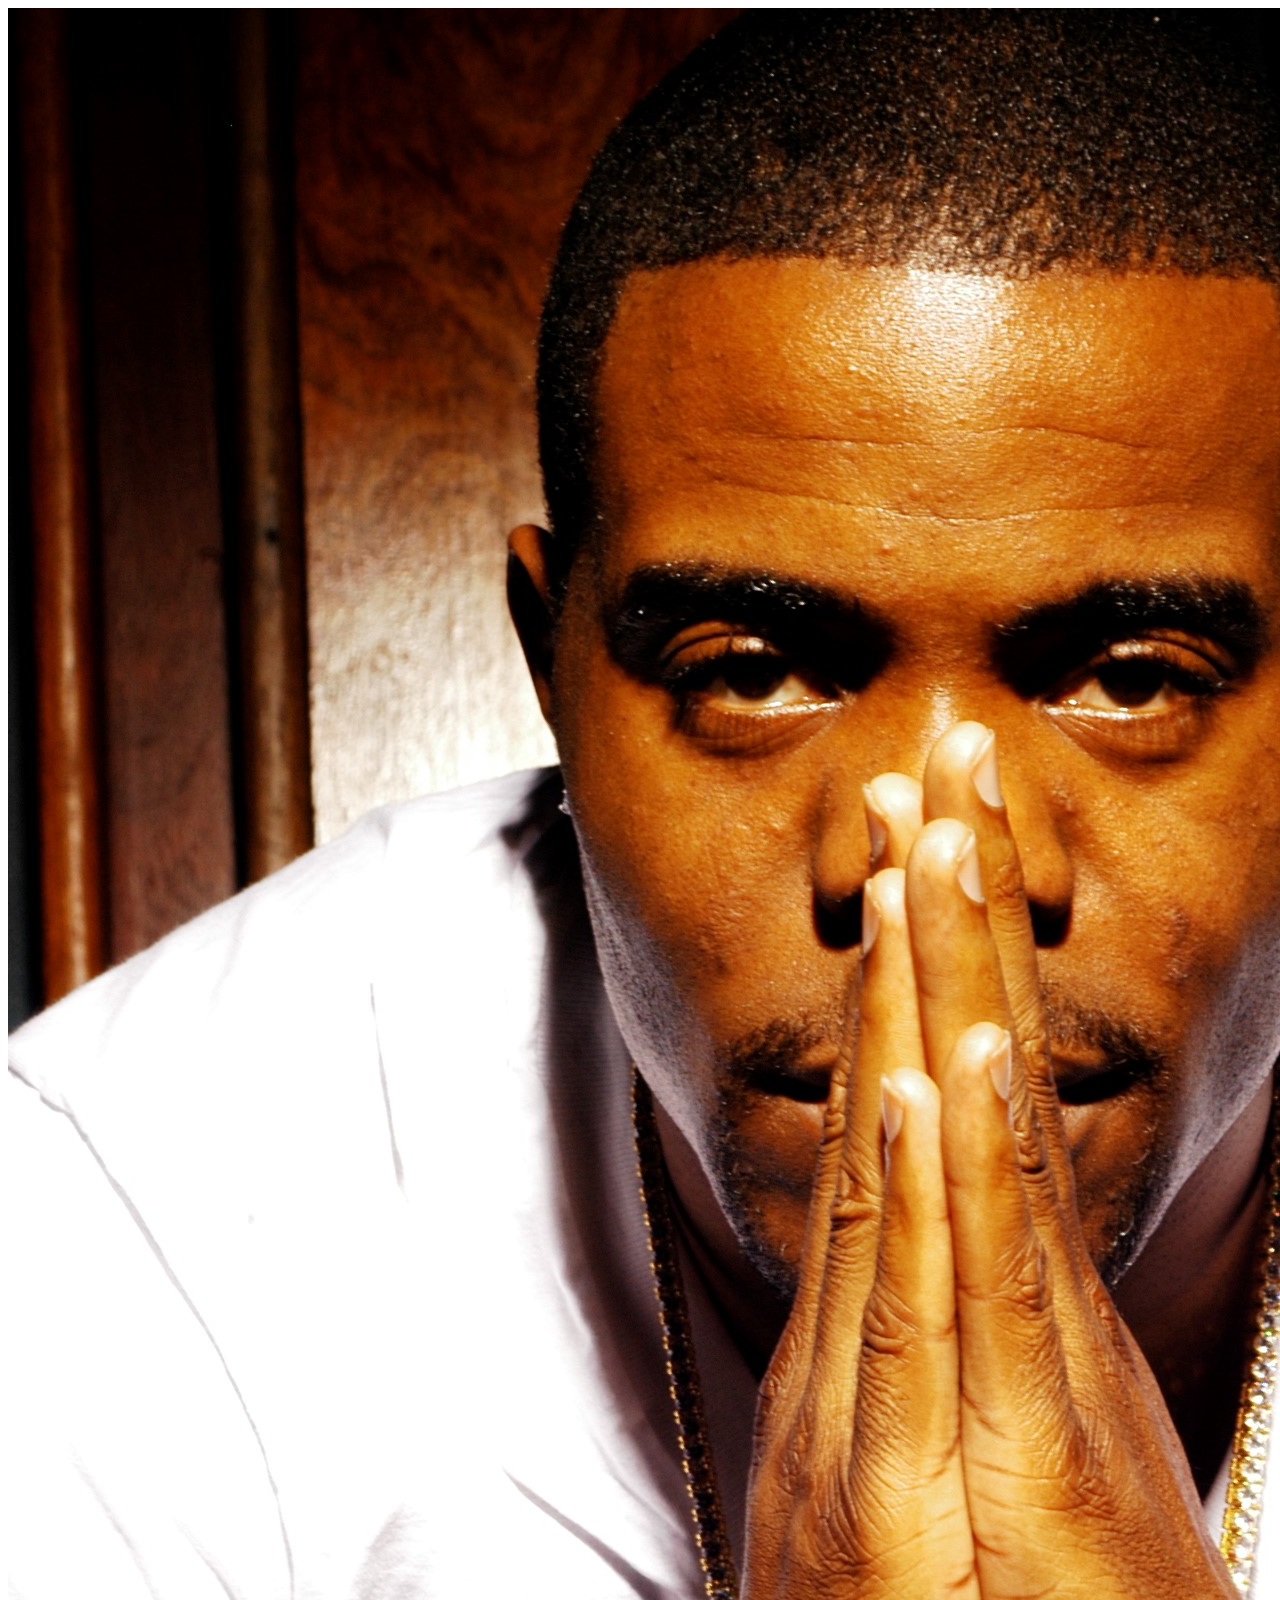
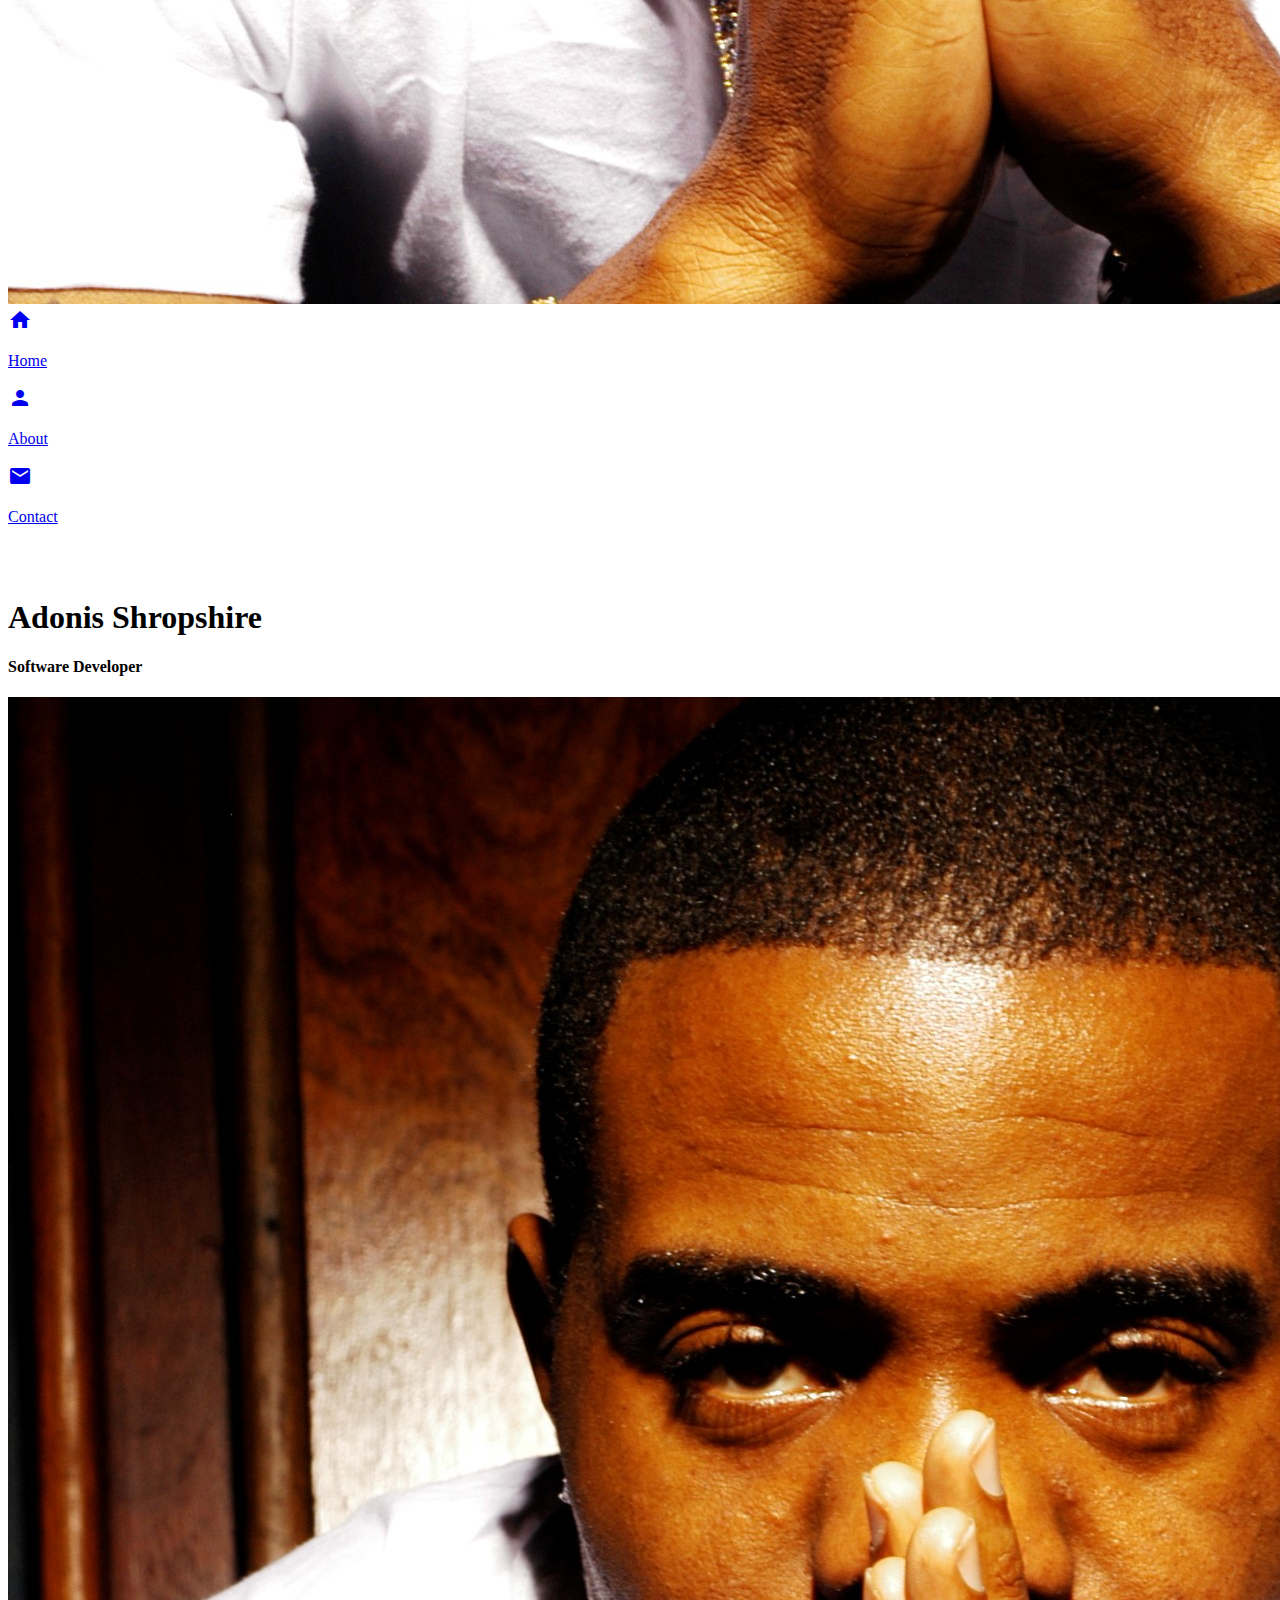
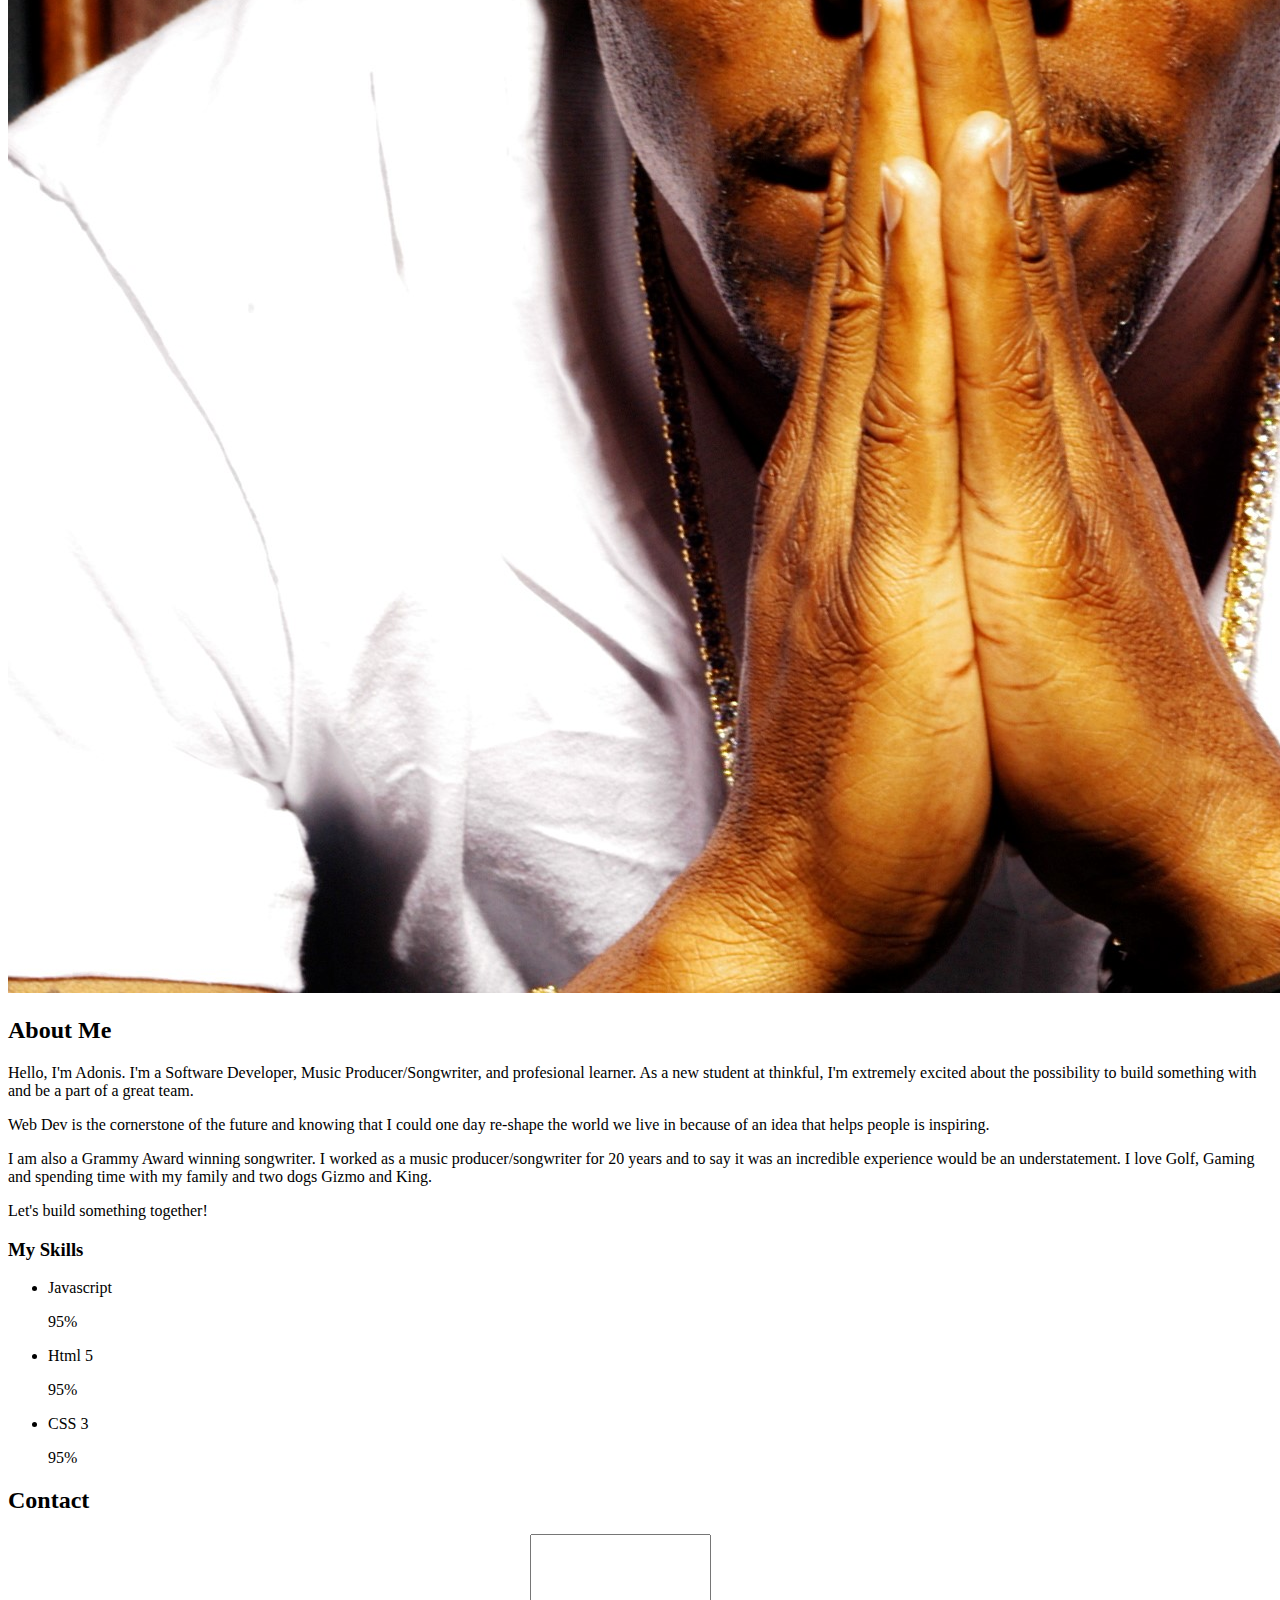
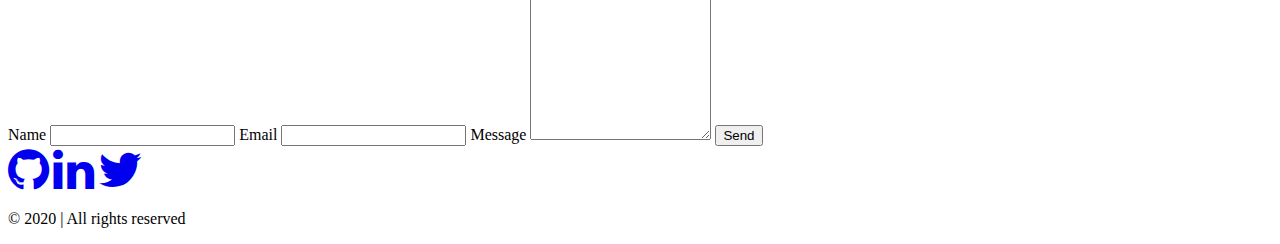
==== index.html @ 621e2a44 "Add files via upload" ====
<!doctype html>
<html>
  <head>
    <meta charset="utf-8">
    <meta name ="viewport" content = "width=device-width">
    <title>Portfolio</title>
    <link rel="stylesheet" href="https://fonts.googleapis.com/icon?family=Material+Icons"> <!--Google icons i wanted to use for my nav bar-->
    <link rel="stylesheet" href="https://maxcdn.bootstrapcdn.com/font-awesome/4.7.0/css/font-awesome.min.css"> <!--social icons link for footer-->
    <link href= "style.css" rel="stylesheet" type="text/css">

    <!--NAV BAR that is on the side instead of at the top-->
  </head>
  <body>
    <aside>
      <nav>
        <img src="/Portfolio/images/pray 2.jpg" alt=" me with praying hands">
          <a href = "#home"><i class= "material-icons md-36">home</i>
          <p>Home</p>
          </a>

          <a href = "#about"><i class= "material-icons md-36">person</i>
          <p>About</p>
          </a>

          <a href = "#contact"><i class= "material-icons md-36">mail</i>
          <p>Contact</p>
          </a>
      </nav>
    </aside>

<!--main body of site-->
      <main>
          <header class="home" id="home"><br><br>
          <h1>Adonis Shropshire</h1>
          <h4>Software Developer</h4>
          <img src = "/Portfolio/images/pray 2.jpg" alt="me praying 2">
          </header>
          
      </main>

      <section class="about" id="about">
        <h2>About Me</h2>
        <p>
          <span>Hello, I'm Adonis.</span> I'm a Software Developer, Music Producer/Songwriter, 
          and profesional learner. As a new student at thinkful, I'm extremely excited 
          about the possibility to build something with and be a part of a great team. 
          <p>Web Dev is the cornerstone of the future and knowing that I
          could one day re-shape the world we live in because of an idea that helps people is inspiring.
          <p>I am also a Grammy Award winning songwriter. I worked as a music producer/songwriter for 20 
          years and to say it was an incredible experience would be an understatement. I love Golf, Gaming
          and spending time with my family and two dogs Gizmo and King.
          </p>
          <p>Let's build something together!</p>
        </p>

        <!--found this idea for a skills bar. I obviously dont have the level of knowledge depicted
        but I thought it was a nice touch.-->

        <h3>My Skills</h3>
        <ul>
          <li>
        <p>Javascript</p>
          </li>
        <div class="container">
          <div class= "skills js">95%</div>
        </div>
          <li>
        <p>Html 5</p>
          </li>
        <div class="container">
          <div class= "skills html">95%</div>
        </div>
        <li>
        <p>CSS 3</p>
        </li>
        <div class="container">
          <div class= "skills css">95%</div>
        </div>
        </ul>
      </section>

    <!--wanted to do an operable contact form. Looked it up and voila!-->
      <section class="contact" id="contact">
        <h2>Contact</h2>
        <div class= "container">
          <form action="">
            <label for="name">Name</label> 
            <input type="text" id="name" name="name">
              <label for="email">Email</label>
              <input type="text" id="name" name="email">
              <label for="message">Message</label>
              <textarea name="text" id="message" style="height:200px"></textarea>
              <input type="submit" value="Send">
          </form>
        </div>
      </section>
       
<!--footer section with socials. I used a Font Awesome link for my social logos and nested
my actual socials to them.-->
      <footer>
  <section class="top-bar">
    <div class="wrapper">    
      <a target="_blank" href="https://github.com/adonis1101"><i class="fa fa-3x fa-github"></i></a>    
      <a target="_blank" href="https://www.linkedin.com/in/adonis-shropshire-745a0464/"><i class="fa fa-3x fa-linkedin"></i></a>    
      <a target="_blank" href="https://twitter.com/eyesofadon"><i class="fa fa-3x fa-twitter"></i></a>
      </div> 
  </section>

  <section class="bottom-bar">
    <p>&copy; 2020 | All rights reserved</p>
  </section>

        </section>
      </footer>
    <script src="script.js"></script> 
  </body>
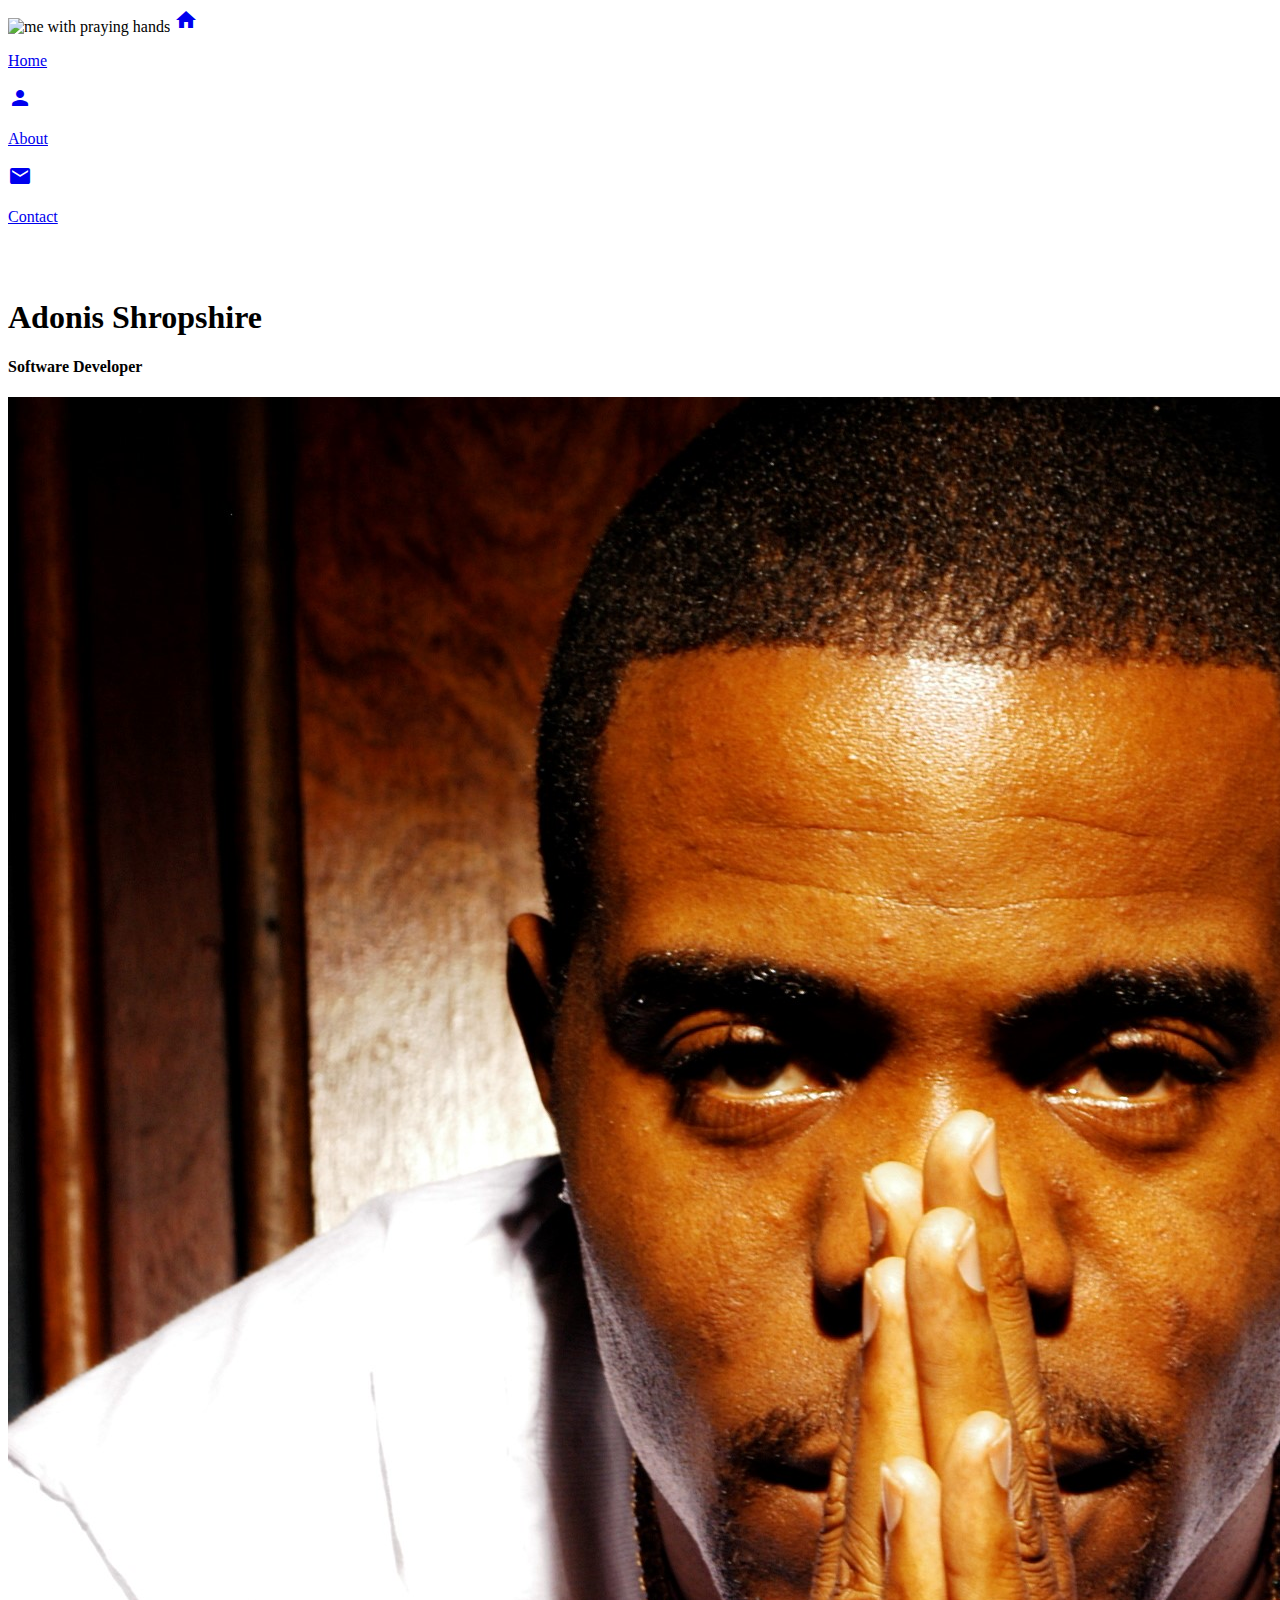
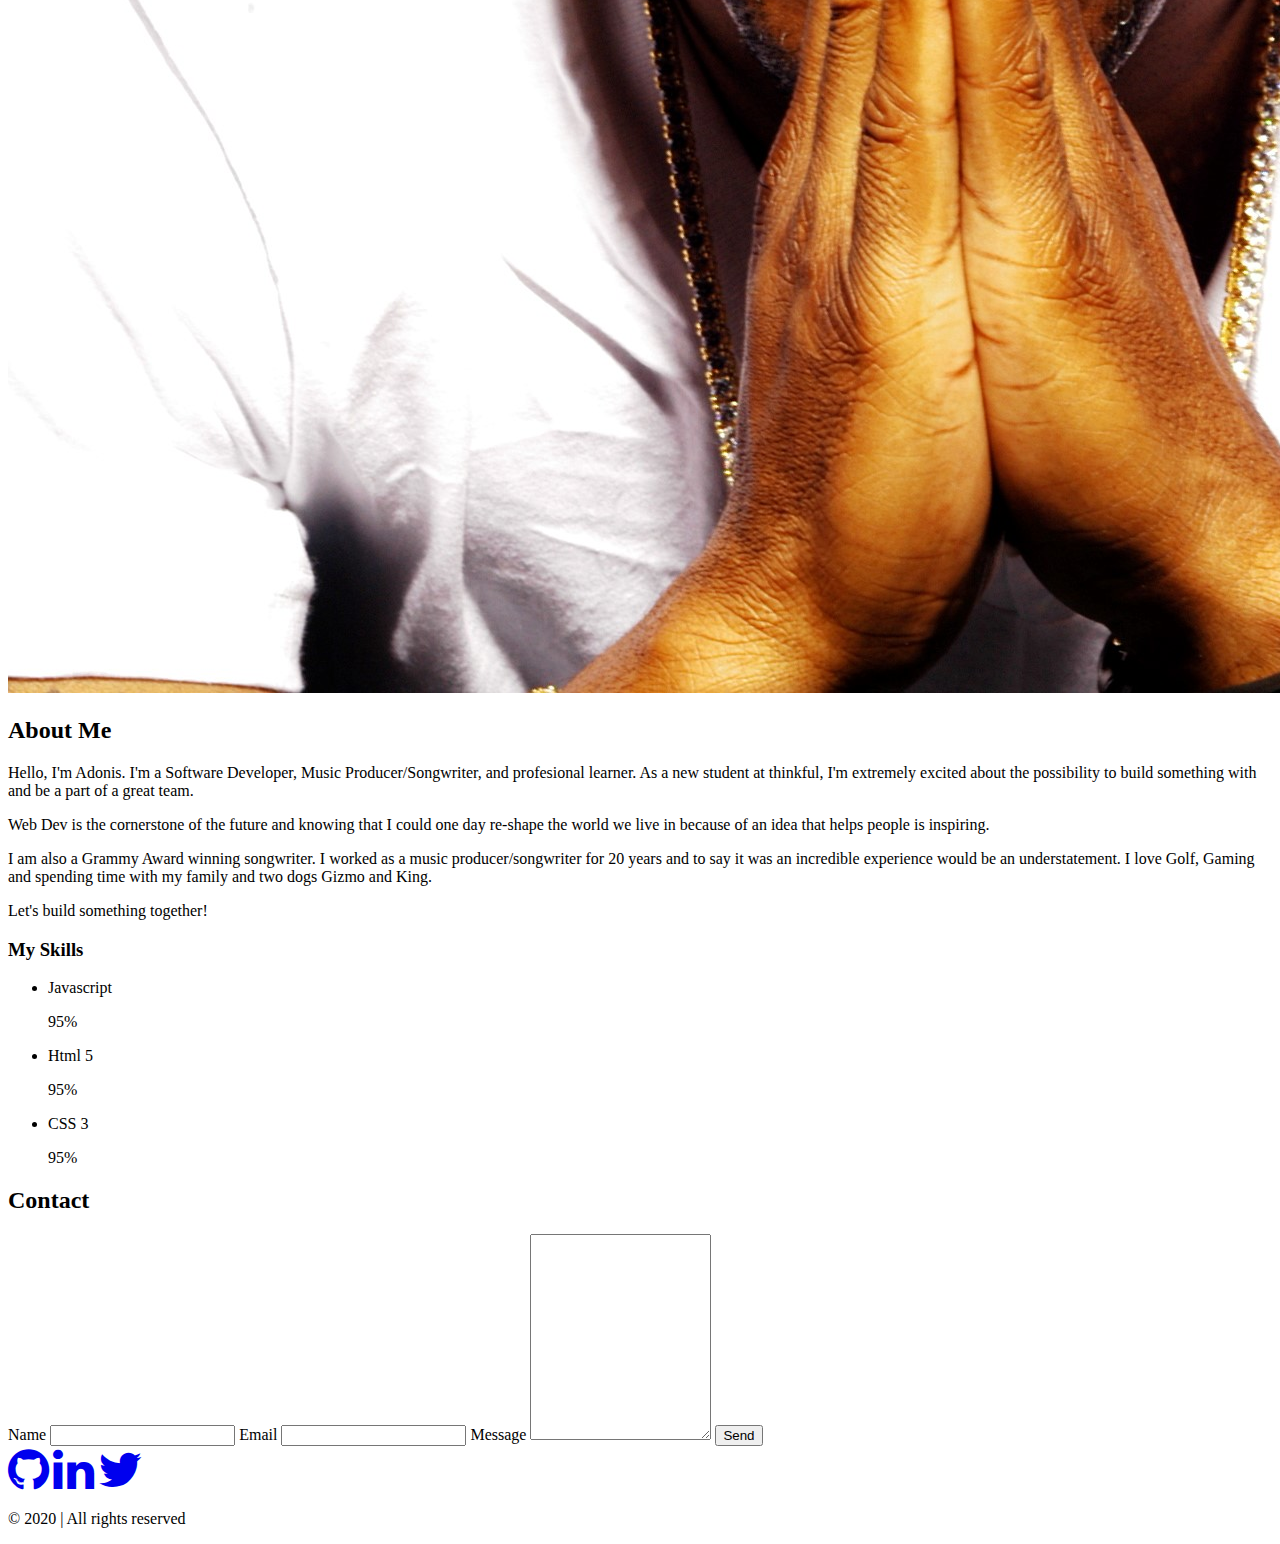
==== commit 82929c3e: "Update index.html" ====
--- a/index.html
+++ b/index.html
@@ -13,7 +13,7 @@
   <body>
     <aside>
       <nav>
-        <img src="/Portfolio/images/pray 2.jpg" alt=" me with praying hands">
+        <img src="pray 2.jpg" alt=" me with praying hands">
           <a href = "#home"><i class= "material-icons md-36">home</i>
           <p>Home</p>
           </a>
@@ -113,4 +113,4 @@
         </section>
       </footer>
     <script src="script.js"></script> 
-  </body>+  </body>
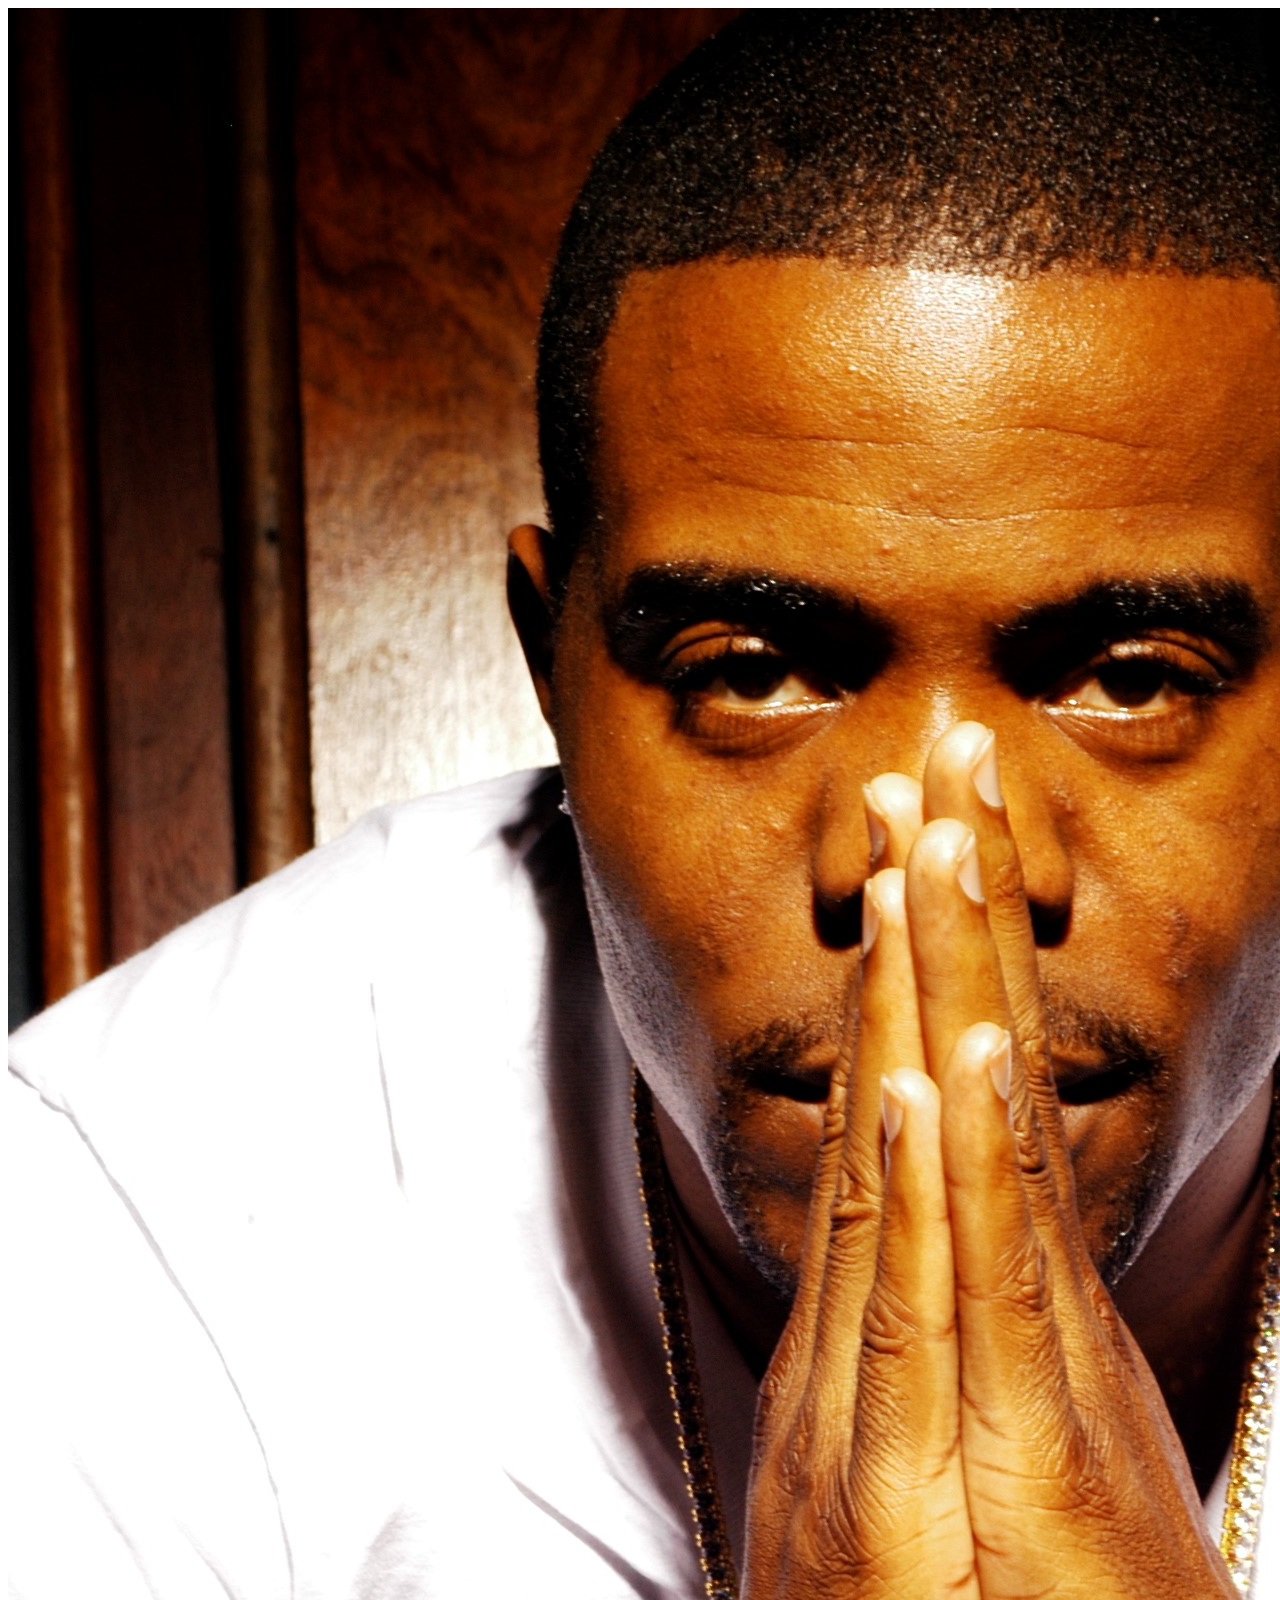
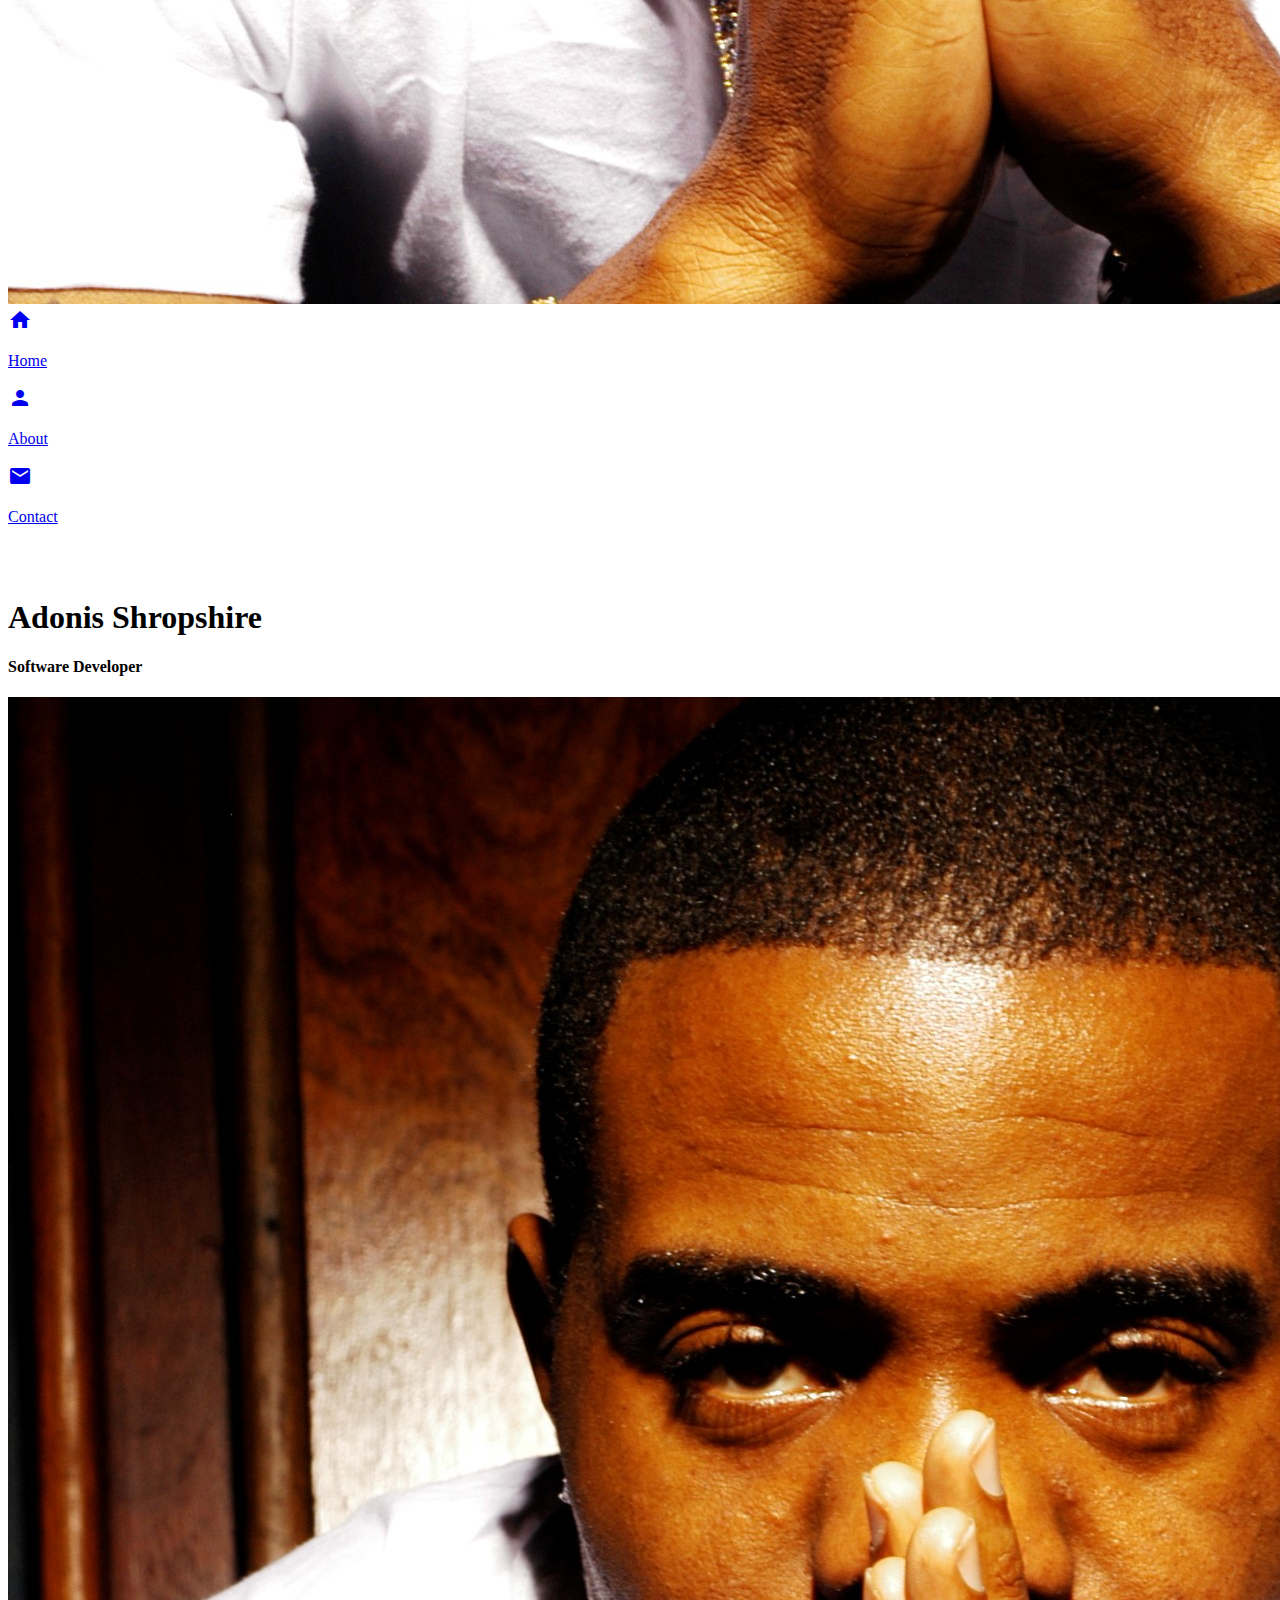
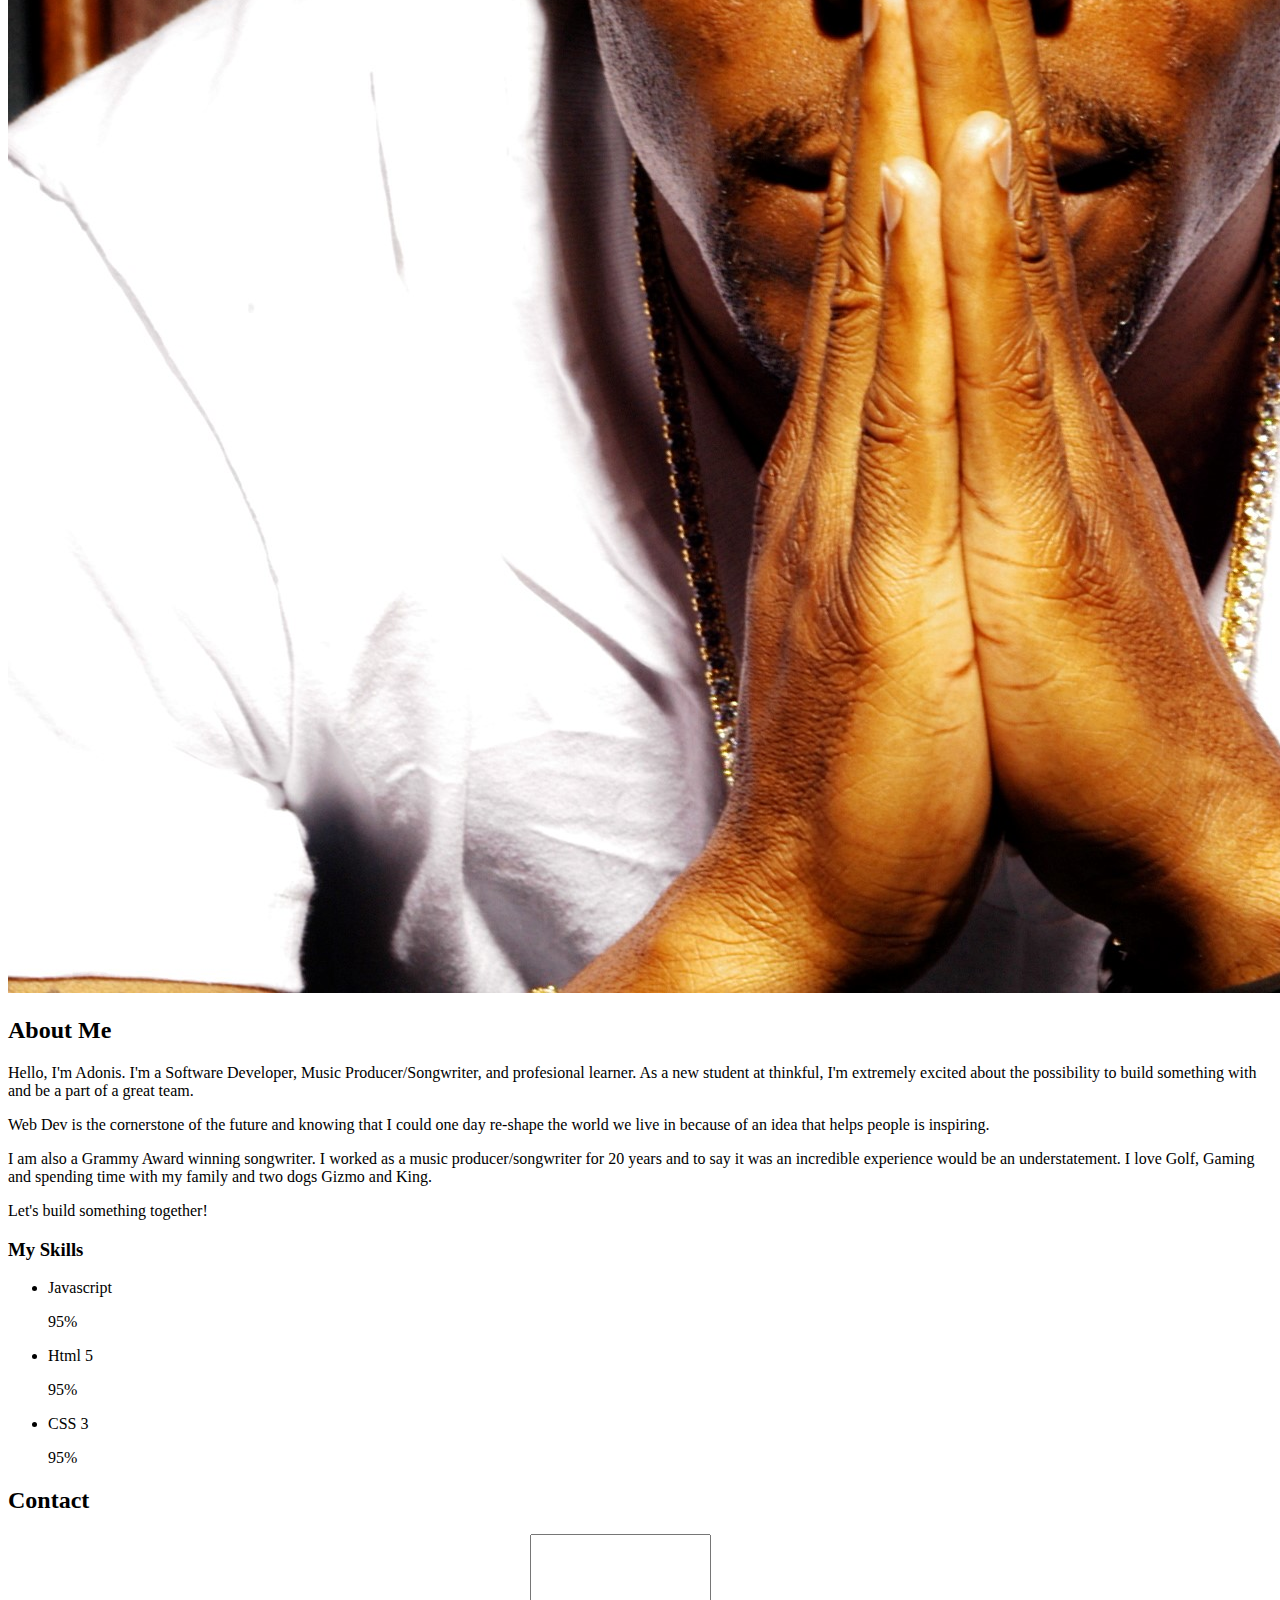
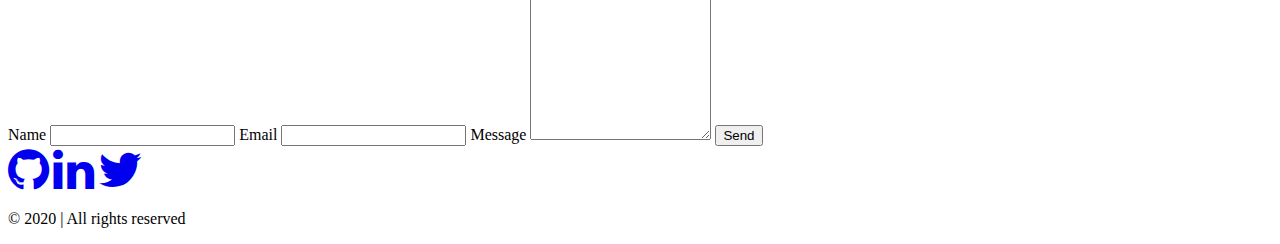
==== commit 1835d0d0: "Update index.html" ====
--- a/index.html
+++ b/index.html
@@ -13,7 +13,7 @@
   <body>
     <aside>
       <nav>
-        <img src="pray 2.jpg" alt=" me with praying hands">
+        <img src= "Portfolio/images/pray 2.jpg" alt="me with praying hands">
           <a href = "#home"><i class= "material-icons md-36">home</i>
           <p>Home</p>
           </a>
@@ -33,7 +33,7 @@
           <header class="home" id="home"><br><br>
           <h1>Adonis Shropshire</h1>
           <h4>Software Developer</h4>
-          <img src = "/Portfolio/images/pray 2.jpg" alt="me praying 2">
+          <img src = "Portfolio/images/pray 2.jpg" alt="me praying 2">
           </header>
           
       </main>
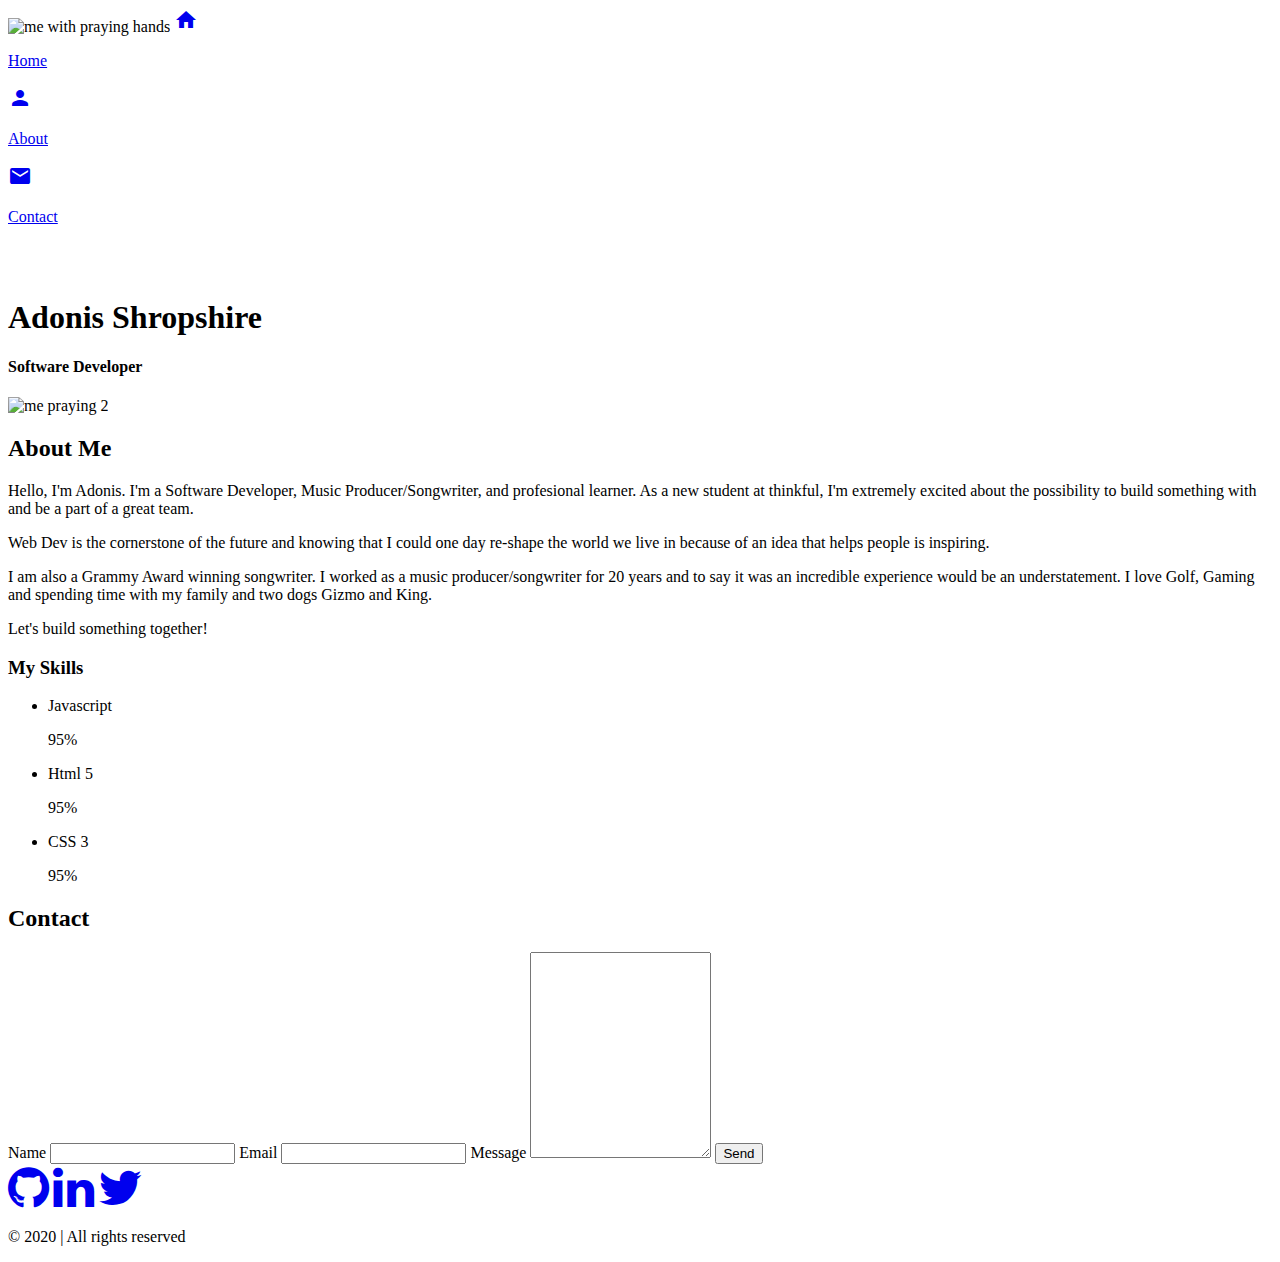
==== commit c84cf23b: "Update index.html" ====
--- a/index.html
+++ b/index.html
@@ -13,7 +13,7 @@
   <body>
     <aside>
       <nav>
-        <img src= "Portfolio/images/pray 2.jpg" alt="me with praying hands">
+        <img src= "pray2.jpg" alt="me with praying hands">
           <a href = "#home"><i class= "material-icons md-36">home</i>
           <p>Home</p>
           </a>
@@ -33,7 +33,7 @@
           <header class="home" id="home"><br><br>
           <h1>Adonis Shropshire</h1>
           <h4>Software Developer</h4>
-          <img src = "Portfolio/images/pray 2.jpg" alt="me praying 2">
+          <img src = "pray2.jpg" alt="me praying 2">
           </header>
           
       </main>
